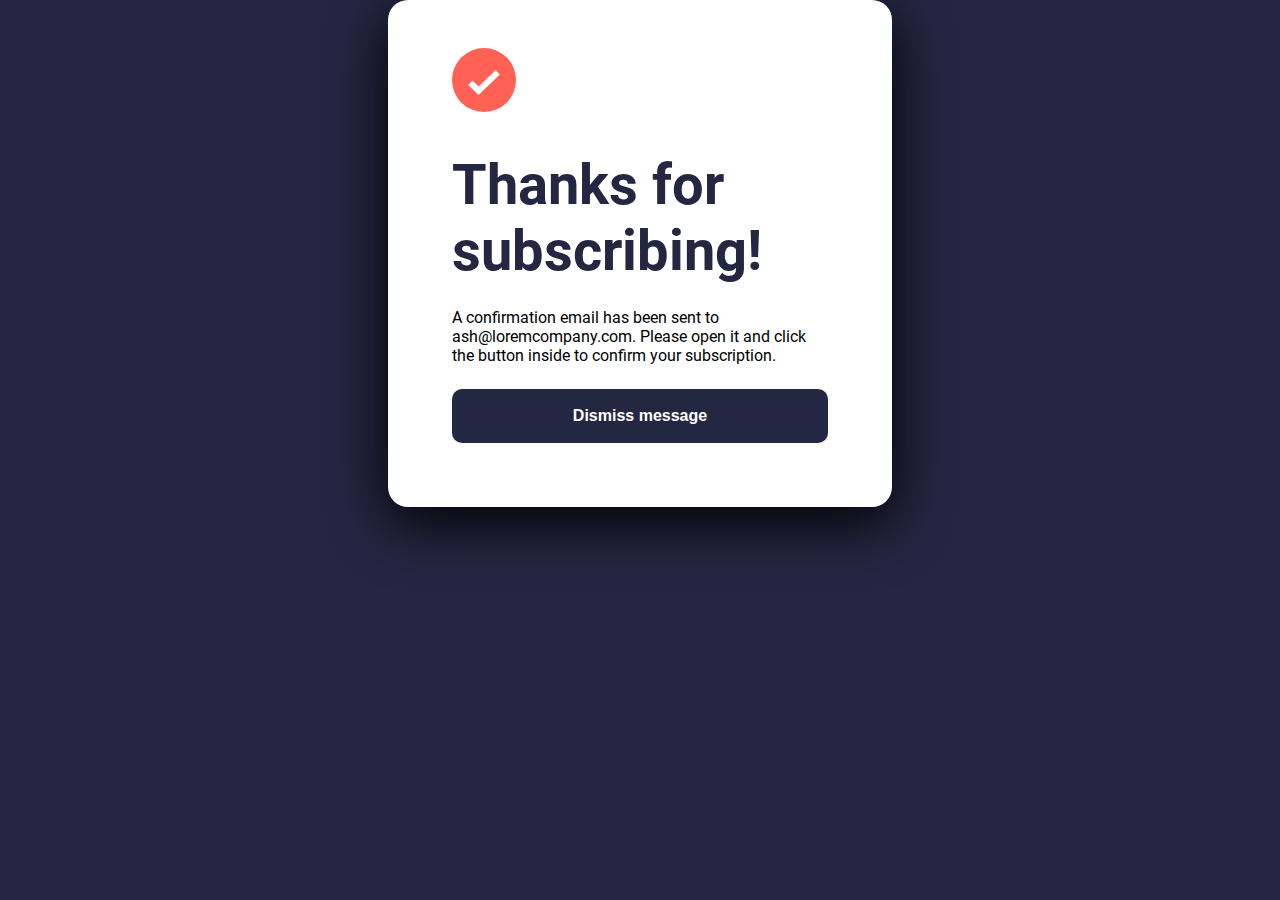
==== panel.html @ 2733305c "main page and email validation" ====
<!DOCTYPE html>
<html lang="en">
<head>
    <meta charset="UTF-8">
    <meta name="viewport" content="width=device-width, initial-scale=1.0">
    <link rel="stylesheet" href="styles/style.css">
    <title>Success</title>
</head>
<body>
    <div class="panel-container">
        <div class="success-panel">
            <img src="assets/images/icon-list.svg" alt="icon">
        </div>
        <div class="text-content">
            <h1>Thanks for <br> subscribing!</h1>
            <p>A confirmation email has been sent to ash@loremcompany.com. Please open it and click the button inside to confirm your subscription.</p>
            <button>Dismiss message</button>
        </div>
    </div>
</body>
</html>
---- styles/style.css ----
*
{
    margin: 0;
    padding: 0;
    box-sizing: border-box;
    list-style-type: none;
    text-decoration: none;
    outline: none;
}
/* ----- */
@font-face
{
    font-family: "roboto-bold";
    src: url(../assets/fonts/Roboto-Bold.ttf);
}
@font-face
{
    font-family: "roboto-regular";
    src: url(../assets/fonts/Roboto-Regular.ttf);
}
:root
{
    /* COLOR */
    --darkNavy-clr: #242742;
    --white-clr: #fff;
    --charcoalGrey-clr: #36384e;
    --grey-clr: #9294a0;
    --tomato-clr: #ff6257;
    --vermellion-clr: #FF6155;
    /* FONT-SIZE */
    --fontSize-56px: 56px;
    --fontSize-16px: 16px;
    --fontSize-12px: 12px;
    /* FONT-WEIGHT */
    --fontWeight-400: 400;
    --fontWeight-700: 700;
    /* BORDER-RADIUS */
    --borderRadius-20px: 20px;
    --borderRadius-10px: 10px;
}
.flex
{
    display: flex;
    justify-content: space-between;
    align-items: center;
}
/* ----- */
body
{
    background-color: var(--darkNavy-clr);
}
.main-container
{
    background-color: var(--white-clr);
    padding: 24px;
    border-radius: var(--borderRadius-20px);
    margin: 0 auto;
    width: 928px;
    box-shadow: 0 15px 60px 0 #000000;
}
.main-container .text-container
{
    margin: 0 auto;
    width: 375px;
}
h1
{
    margin-bottom: 24px;
    color: var(--darkNavy-clr);
    font-size: var(--fontSize-56px);
    font-weight: var(--fontWeight-700);
    font-family: "roboto-bold";
}
p
{
    margin-bottom: 24px;
    font-family: "roboto-regular";
}
.main-container .text-container li
{
    margin-bottom: 10px;
    color: var(--darkNavy-clr);
    font-family: "roboto-regular";
}
.main-container .text-container li::before
{
    content: url(../assets/images/icon-list.svg);
    display: inline-block;
    width: 21px;
    height: 21px;
    margin-right: 16px;
    vertical-align: middle;
}
.main-container .text-container h6
{
    margin-top: 40px;
    color: var(--darkNavy-clr);
    font-size: var(--fontSize-12px);
    margin-bottom: 8px;
    font-family: "roboto-bold";
    font-weight: var(--fontWeight-700);
}
.main-container .text-container .error
{
    color: var(--vermellion-clr);
    visibility: hidden;
}
.main-container .text-container input
{
    margin-bottom: 24px;
    padding: 16px 24px;
    border: 1px solid var(--grey-clr);
    border-radius: var(--borderRadius-10px);
    width: 100%;
}
.main-container .text-container input:hover
{
    border: 1px solid var(--darkNavy-clr);
}
button
{
    background: var(--darkNavy-clr);
    color: #fff;
    font-size: var(--fontSize-16px);
    font-weight: var(--fontWeight-700);
    padding: 18px 14px;
    border: none;
    border-radius: var(--borderRadius-10px);
    width: 100%;
    text-align: center;
}
button:hover
{
    background: linear-gradient(to bottom, #FF6A3A,#FF527B);
    box-shadow: 0px 16px 32px 0px #ff6055cc;
}
button:disabled
{
    opacity: 0.5;
}
.panel-container
{
    box-shadow: 0 15px 60px 0 #000000;
    padding: 48px 64px 64px 64px;
    background-color: var(--white-clr);
    border-radius: var(--borderRadius-20px);
    width: 504px;
    margin: 0 auto;
}
.panel-container .success-panel
{
    width: 64px;
    height: 64px;
    overflow: hidden;
    margin-bottom: 40px;
}
.panel-container .success-panel img
{
    width: 100%;
}
.attribution
{
    align-items: center;
    width: 18%;
    margin: 20px auto;
}
.attribution a, .attribution p
{
    color: var(--white-clr);
}
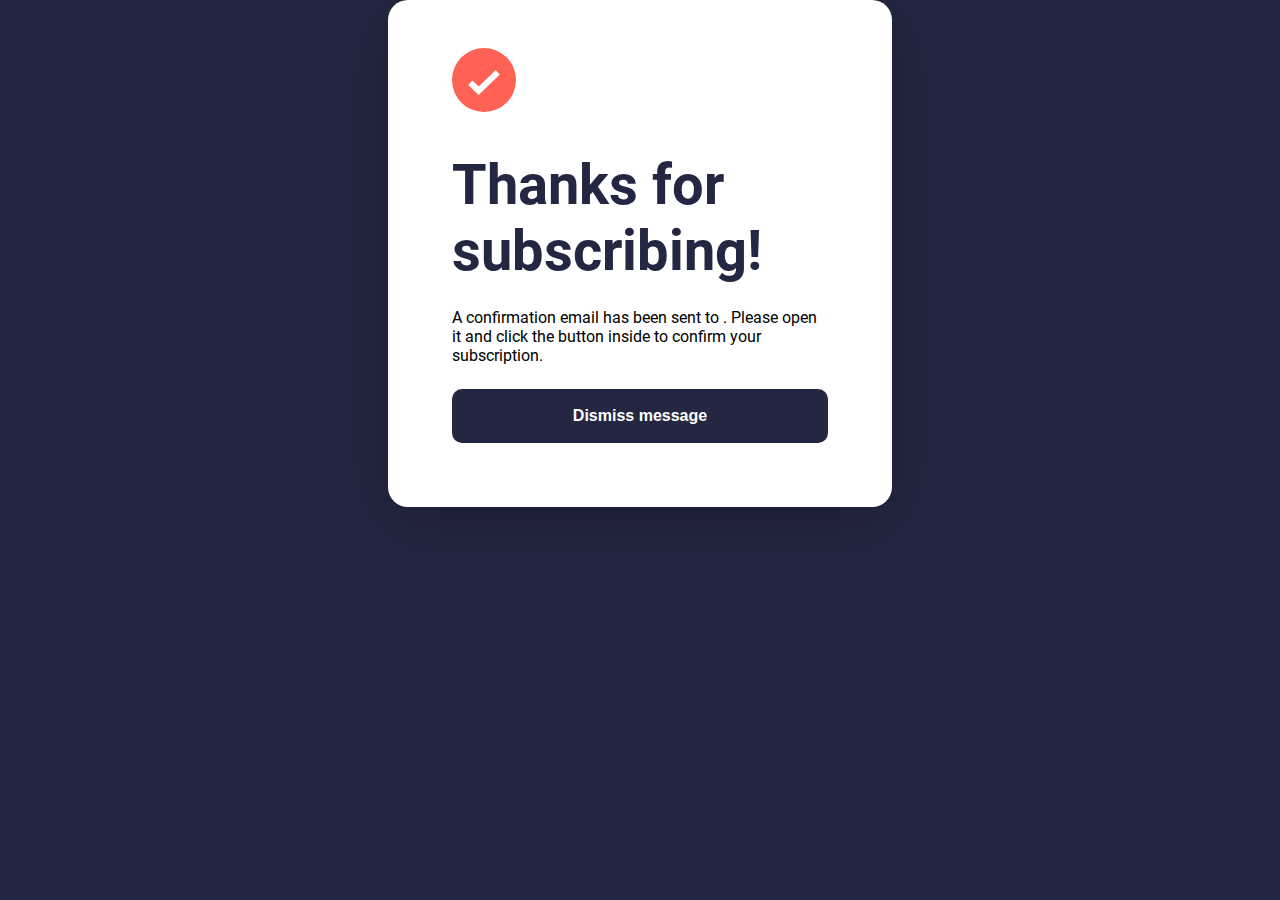
==== commit 9421d07e: "success panel" ====
--- a/panel.html
+++ b/panel.html
@@ -7,15 +7,16 @@
     <title>Success</title>
 </head>
 <body>
-    <div class="panel-container">
+    <div class="panel-container"><!-- panel container starts -->
         <div class="success-panel">
             <img src="assets/images/icon-list.svg" alt="icon">
         </div>
-        <div class="text-content">
+        <div class="text-content"><!-- text content starts -->
             <h1>Thanks for <br> subscribing!</h1>
-            <p>A confirmation email has been sent to ash@loremcompany.com. Please open it and click the button inside to confirm your subscription.</p>
-            <button>Dismiss message</button>
-        </div>
-    </div>
+            <p>A confirmation email has been sent to <span id="emailAddress"></span>. Please open it and click the button inside to confirm your subscription.</p>
+            <button onclick="location.href='index.html'">Dismiss message</button>
+        </div><!-- text content ends -->
+    </div><!-- panel container ends -->
+    <script src="js/showEmail.js"></script>
 </body>
 </html>--- a/styles/style.css
+++ b/styles/style.css
@@ -27,6 +27,7 @@
     --grey-clr: #9294a0;
     --tomato-clr: #ff6257;
     --vermellion-clr: #FF6155;
+    --shadow-clr: #00000040;
     /* FONT-SIZE */
     --fontSize-56px: 56px;
     --fontSize-16px: 16px;
@@ -56,7 +57,7 @@
     border-radius: var(--borderRadius-20px);
     margin: 0 auto;
     width: 928px;
-    box-shadow: 0 15px 60px 0 #000000;
+    box-shadow: 0 15px 60px 0 var(--shadow-clr);
 }
 .main-container .text-container
 {
@@ -140,7 +141,7 @@
 }
 .panel-container
 {
-    box-shadow: 0 15px 60px 0 #000000;
+    box-shadow: 0 15px 60px 0 var(--shadow-clr);
     padding: 48px 64px 64px 64px;
     background-color: var(--white-clr);
     border-radius: var(--borderRadius-20px);
@@ -167,4 +168,19 @@
 .attribution a, .attribution p
 {
     color: var(--white-clr);
+}
+@media only screen and (max-width: 375px)
+{
+    .flex
+    {
+        flex-direction: column-reverse;
+    }
+    .main-container .text-container
+    {
+        width: 100%;
+    }
+    .image-container{
+        width: 100%;
+        margin-top: -100px;
+    }
 }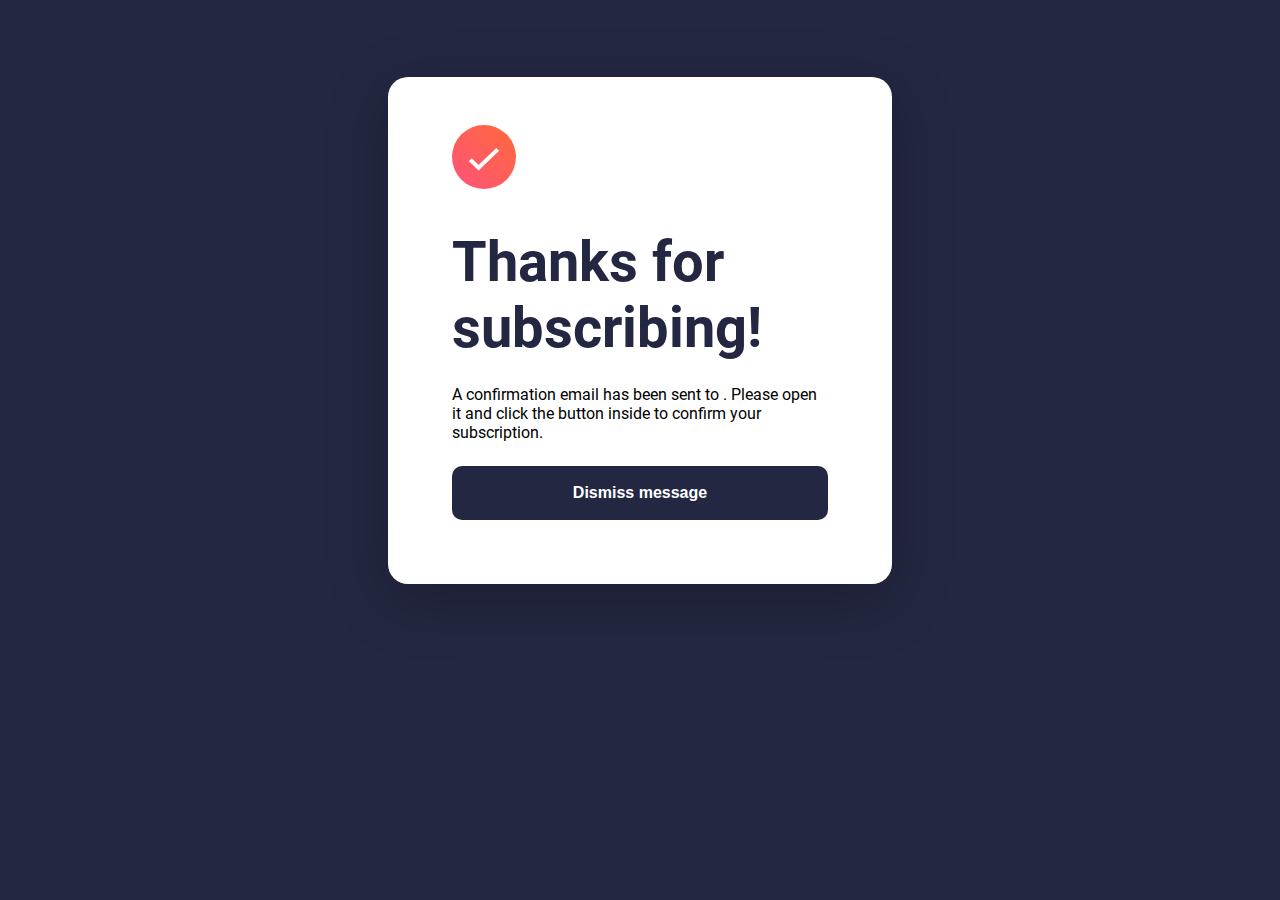
==== commit 25560f35: "responsive design" ====
--- a/panel.html
+++ b/panel.html
@@ -3,13 +3,14 @@
 <head>
     <meta charset="UTF-8">
     <meta name="viewport" content="width=device-width, initial-scale=1.0">
+    <link rel="icon" type="image/png" sizes="32x32" href="./assets/images/favicon-32x32.png">
     <link rel="stylesheet" href="styles/style.css">
-    <title>Success</title>
+    <title>Frontend Mentor | Newsletter sign-up form with success message</title>
 </head>
-<body>
+<body id="panel">
     <div class="panel-container"><!-- panel container starts -->
         <div class="success-panel">
-            <img src="assets/images/icon-list.svg" alt="icon">
+            <img src="assets/images/icon-success.svg" alt="icon">
         </div>
         <div class="text-content"><!-- text content starts -->
             <h1>Thanks for <br> subscribing!</h1>
--- a/styles/style.css
+++ b/styles/style.css
@@ -39,6 +39,10 @@
     --borderRadius-20px: 20px;
     --borderRadius-10px: 10px;
 }
+::-webkit-scrollbar
+{
+    display: none;
+}
 .flex
 {
     display: flex;
@@ -55,15 +59,25 @@
     background-color: var(--white-clr);
     padding: 24px;
     border-radius: var(--borderRadius-20px);
+    color: var(--darkNavy-clr);
+    margin: 6% 20% 10% 20%;
+    box-shadow: 0 15px 60px 0 var(--shadow-clr);
+}
+.main-container .text-container
+{
     margin: 0 auto;
-    width: 928px;
-    box-shadow: 0 15px 60px 0 var(--shadow-clr);
-}
-.main-container .text-container
-{
-    margin: 0 auto;
-    width: 375px;
-}
+    width: 50%;
+    padding: 74px 34px;
+}
+.main-container .image-container
+{
+    width: 50%;
+}
+.image-container img
+{
+    width: 100%;
+}
+
 h1
 {
     margin-bottom: 24px;
@@ -80,7 +94,6 @@
 .main-container .text-container li
 {
     margin-bottom: 10px;
-    color: var(--darkNavy-clr);
     font-family: "roboto-regular";
 }
 .main-container .text-container li::before
@@ -92,7 +105,7 @@
     margin-right: 16px;
     vertical-align: middle;
 }
-.main-container .text-container h6
+.main-container .text-container label, h6
 {
     margin-top: 40px;
     color: var(--darkNavy-clr);
@@ -146,7 +159,8 @@
     background-color: var(--white-clr);
     border-radius: var(--borderRadius-20px);
     width: 504px;
-    margin: 0 auto;
+    /* margin: 0 auto; */
+    margin: 6% auto;
 }
 .panel-container .success-panel
 {
@@ -159,28 +173,137 @@
 {
     width: 100%;
 }
-.attribution
-{
+.panel-container .text-content #emailAddress
+{
+    font-family: "roboto-bold";
+}
+.attribution, .attribution a
+{
+    color: var(--white-clr);
     align-items: center;
-    width: 18%;
-    margin: 20px auto;
-}
-.attribution a, .attribution p
-{
-    color: var(--white-clr);
-}
-@media only screen and (max-width: 375px)
-{
-    .flex
+    width: 80%;
+    margin: 10px auto;
+    text-align: center;
+}
+@media only screen and (max-width: 1440px)
+{
+.main-container
+{
+    margin: 6% 12% 10% 12%;
+}
+}
+@media only screen and (max-width: 1024px)
+{
+    .main-container
+    {
+        margin: 6% 2% 10% 2%;
+    }
+
+}
+@media only screen and (max-width: 768px)
+{
+    .image-container
+    {
+        width: 40%;
+    }
+    .image-container img
+    {
+        width: 100%;
+    }
+    .main-container
+    {
+        margin: 6% 0% 10% 0%;
+        padding: 12px;
+    }
+    .main-container .text-container
+    {
+        margin: 0 auto;
+        width: 50%;
+        padding: 0px 18px;
+    }
+}
+@media only screen and (max-width: 426px)
+{
+    .reverse
     {
         flex-direction: column-reverse;
     }
+    body
+    {
+        background-color: #ffffff;
+        padding: 0;
+    }
+    .main-container
+    {
+        width: 100%;
+        padding: 0;
+        box-shadow: none;
+        margin: 0;
+    }
+    .image-container,
+    .text-container
+    {
+        width: 100%;
+        padding: 0;
+    }
+    .image-container source
+    {
+        width: 100%;
+    }
+    h1
+    {
+        font-size: 40px;
+    }
+    .text-container li
+    {
+        font-size: 14px;
+    }
+    .text-container
+    {
+        padding: 40px 24px;
+        margin: auto;
+        width: 100%;
+    }
+    .main-container .text-container label, h6
+    {
+        margin-top: 40px;
+    }
+    .attribution, .attribution a
+    {
+        color: var(--darkNavy-clr);
+        align-items: center;
+        width: 80%;
+        margin: 10px auto;
+        text-align: center;
+    }
+    .attribution a
+    {
+        text-decoration: underline;
+    }
     .main-container .text-container
     {
-        width: 100%;
-    }
-    .image-container{
-        width: 100%;
-        margin-top: -100px;
+        margin: 0 auto;
+        width: 100%;
+        padding: 24px;
+    }
+    .main-container .image-container
+    {
+        width: 100%;
+    }
+    .panel-container
+    {
+        box-shadow: none;
+        margin: 50% auto;
+        padding: 24px;
+    }
+    #panel
+    {
+        height: 100vh;
+        overflow: hidden;
+    }
+    .panel-container .text-content button
+    {
+        margin-top: 260px;
+        margin-bottom: 0;
     }
 }